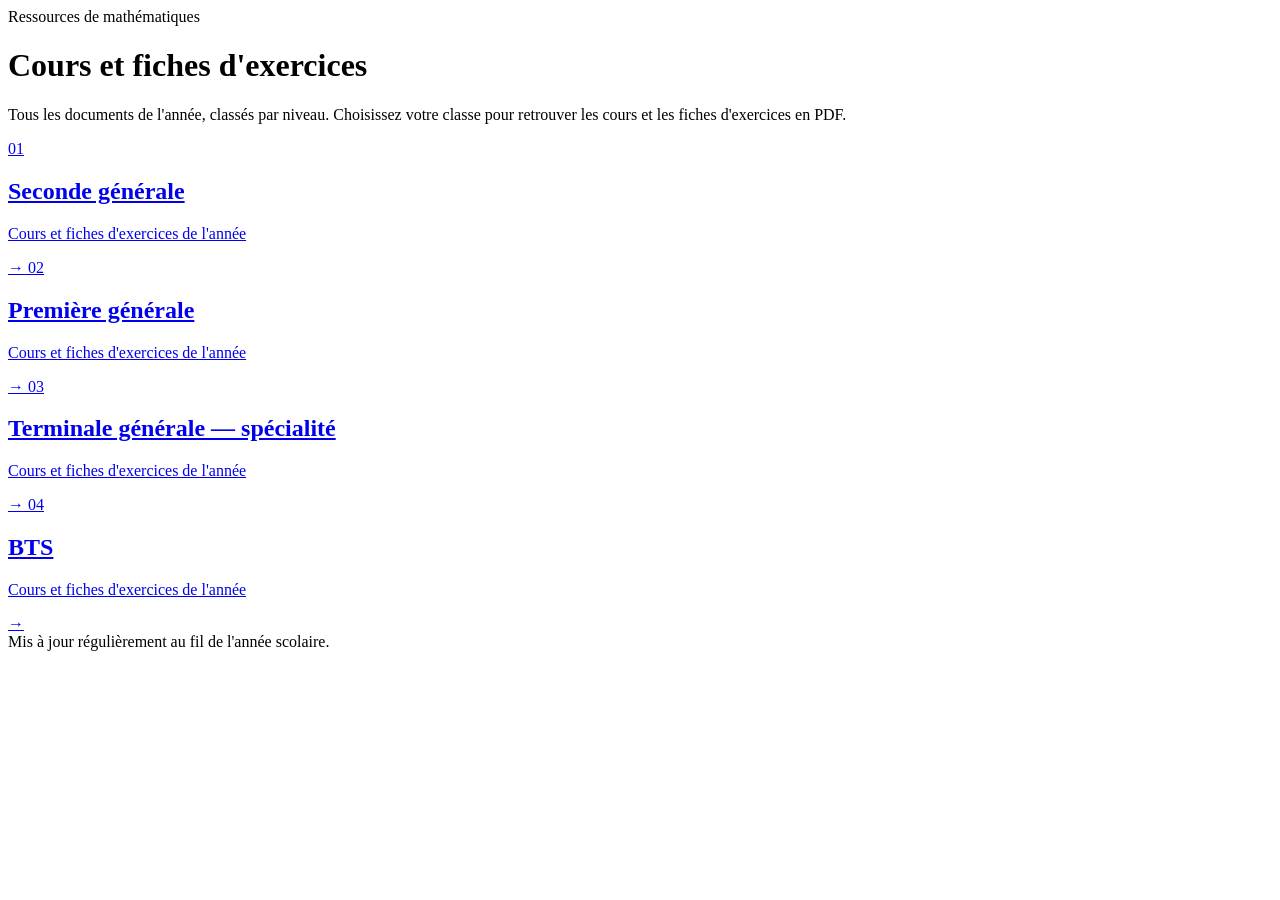
==== index.html @ 06432f6d "Add files via upload" ====
<!DOCTYPE html>
<html lang="fr">
<head>
<meta charset="UTF-8">
<meta name="viewport" content="width=device-width, initial-scale=1.0">
<title>Mathématiques — Cours et fiches d'exercices</title>
<link rel="stylesheet" href="assets/style.css">
</head>
<body>

<div class="wrap">
  <header class="cover">
    <div class="kicker">Ressources de mathématiques</div>
    <h1>Cours et fiches d'exercices</h1>
    <p class="tagline">Tous les documents de l'année, classés par niveau. Choisissez votre classe pour retrouver les cours et les fiches d'exercices en PDF.</p>
  </header>

  <nav class="binder">
    <a class="tab" href="classes/seconde.html">
      <span class="tab-index">01</span>
      <span class="tab-body">
        <h2>Seconde générale</h2>
        <p>Cours et fiches d'exercices de l'année</p>
      </span>
      <span class="tab-arrow">→</span>
    </a>

    <a class="tab" href="classes/premiere.html">
      <span class="tab-index">02</span>
      <span class="tab-body">
        <h2>Première générale</h2>
        <p>Cours et fiches d'exercices de l'année</p>
      </span>
      <span class="tab-arrow">→</span>
    </a>

    <a class="tab" href="classes/terminale.html">
      <span class="tab-index">03</span>
      <span class="tab-body">
        <h2>Terminale générale — spécialité</h2>
        <p>Cours et fiches d'exercices de l'année</p>
      </span>
      <span class="tab-arrow">→</span>
    </a>

    <a class="tab" href="classes/bts.html">
      <span class="tab-index">04</span>
      <span class="tab-body">
        <h2>BTS</h2>
        <p>Cours et fiches d'exercices de l'année</p>
      </span>
      <span class="tab-arrow">→</span>
    </a>
  </nav>

  <footer>Mis à jour régulièrement au fil de l'année scolaire.</footer>
</div>

</body>
</html>
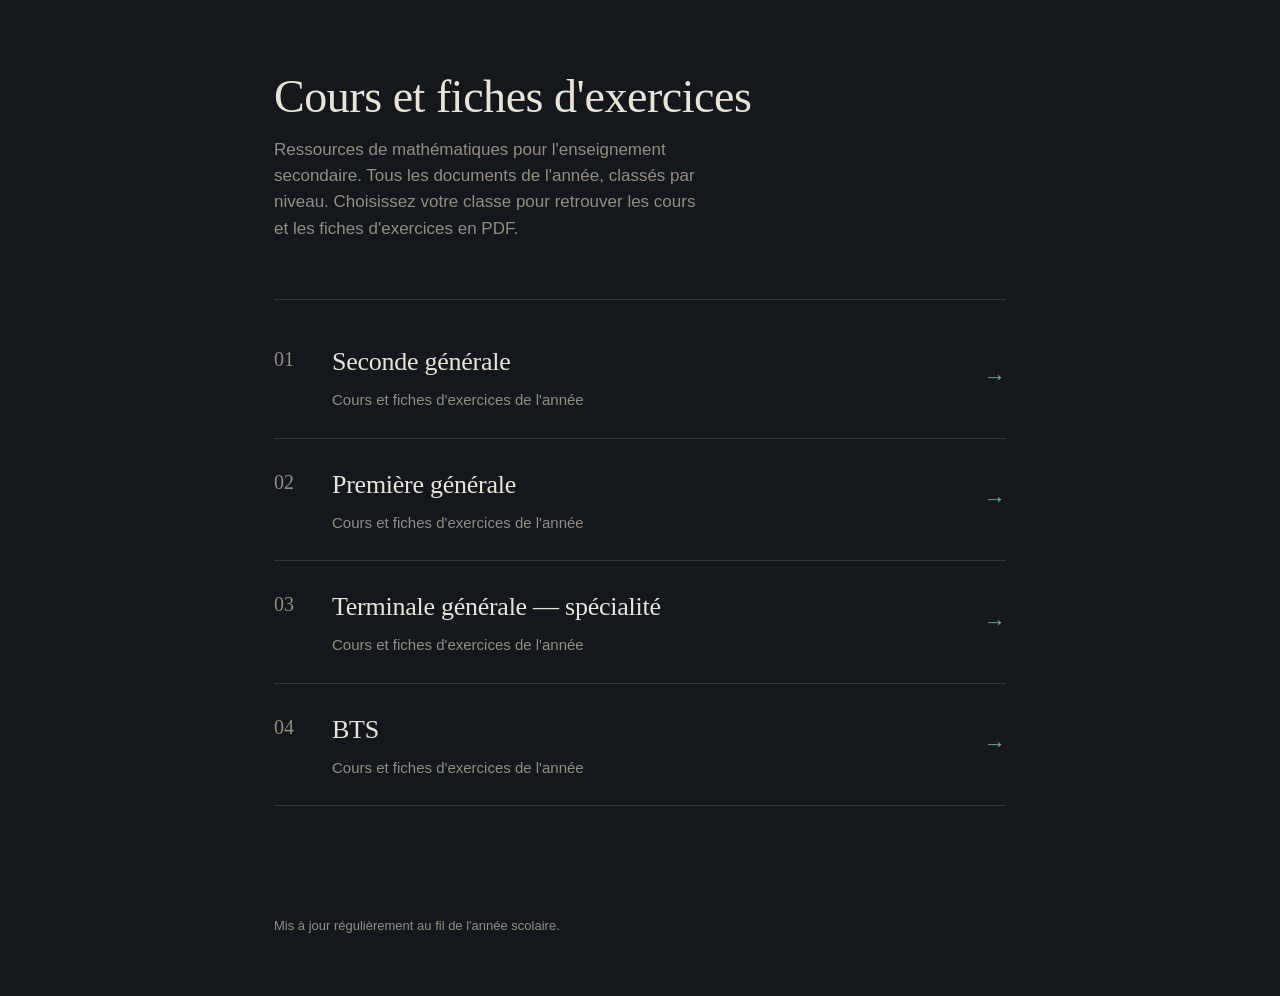
==== commit a2677847: "Update index.html" ====
--- a/index.html
+++ b/index.html
@@ -10,9 +10,8 @@
 
 <div class="wrap">
   <header class="cover">
-    <div class="kicker">Ressources de mathématiques</div>
     <h1>Cours et fiches d'exercices</h1>
-    <p class="tagline">Tous les documents de l'année, classés par niveau. Choisissez votre classe pour retrouver les cours et les fiches d'exercices en PDF.</p>
+    <p class="tagline">Ressources de mathématiques pour l'enseignement secondaire. Tous les documents de l'année, classés par niveau. Choisissez votre classe pour retrouver les cours et les fiches d'exercices en PDF.</p>
   </header>
 
   <nav class="binder">
--- a/assets/style.css
+++ b/assets/style.css
@@ -0,0 +1,200 @@
+@import url('https://fonts.googleapis.com/css2?family=Fraunces:opsz,wght@9..144,400;9..144,500;9..144,600&family=IBM+Plex+Sans:wght@400;500;600&display=swap');
+
+:root {
+  --paper: #14171c;
+  --paper-dim: #1a1e24;
+  --ink: #e9e4d8;
+  --rule: rgba(233, 228, 216, 0.14);
+  --rule-strong: rgba(233, 228, 216, 0.22);
+  --green: #6fae93;
+  --rust: #cf9a5f;
+  --blue: #6f93c9;
+  --violet: #9b8fc0;
+  --muted: #948d80;
+}
+
+* { box-sizing: border-box; }
+
+html { scroll-behavior: smooth; }
+
+body {
+  margin: 0;
+  background: var(--paper);
+  color: var(--ink);
+  font-family: 'IBM Plex Sans', sans-serif;
+  font-size: 17px;
+  line-height: 1.55;
+}
+
+a {
+  color: inherit;
+  text-decoration-thickness: 1px;
+  text-underline-offset: 3px;
+}
+
+h1, h2, h3 {
+  font-family: 'Fraunces', serif;
+  font-weight: 500;
+  margin: 0;
+  letter-spacing: -0.01em;
+}
+
+.wrap {
+  max-width: 780px;
+  margin: 0 auto;
+  padding: 0 24px;
+}
+
+/* ---------- Header / cover ---------- */
+
+.cover {
+  padding: 72px 0 40px;
+  border-bottom: 1px solid var(--rule);
+}
+
+.cover .kicker {
+  color: var(--muted);
+  font-size: 15px;
+  margin-bottom: 10px;
+}
+
+.cover h1 {
+  font-size: 46px;
+  line-height: 1.1;
+}
+
+.cover p.tagline {
+  margin-top: 14px;
+  color: var(--muted);
+  max-width: 46ch;
+  font-size: 17px;
+}
+
+.back-link {
+  display: inline-block;
+  margin-bottom: 22px;
+  color: var(--green);
+  font-size: 15px;
+}
+
+/* ---------- Binder tabs (home page) ---------- */
+
+.binder {
+  padding: 8px 0 80px;
+}
+
+.tab {
+  display: flex;
+  align-items: stretch;
+  border-bottom: 1px solid var(--rule);
+  text-decoration: none;
+  color: var(--ink);
+  padding: 26px 0;
+  gap: 24px;
+}
+
+.tab:first-child { padding-top: 34px; }
+
+.tab-index {
+  flex: 0 0 auto;
+  width: 34px;
+  font-family: 'Fraunces', serif;
+  font-size: 20px;
+  color: var(--muted);
+  padding-top: 2px;
+}
+
+.tab-body h2 {
+  font-size: 26px;
+  margin-bottom: 6px;
+}
+
+.tab-body p {
+  margin: 0;
+  color: var(--muted);
+  font-size: 15px;
+}
+
+.tab-arrow {
+  margin-left: auto;
+  align-self: center;
+  color: var(--green);
+  font-family: 'Fraunces', serif;
+  font-size: 22px;
+}
+
+/* ---------- Chapter list (class pages) ---------- */
+
+.chapters {
+  padding: 8px 0 80px;
+}
+
+.chapter {
+  padding: 26px 0;
+  border-bottom: 1px solid var(--rule);
+  display: flex;
+  gap: 20px;
+}
+
+.chapter-num {
+  flex: 0 0 auto;
+  width: 30px;
+  font-family: 'Fraunces', serif;
+  color: var(--muted);
+  font-size: 17px;
+  padding-top: 1px;
+}
+
+.chapter-title {
+  font-size: 19px;
+  margin-bottom: 10px;
+}
+
+.chapter-links {
+  display: flex;
+  gap: 22px;
+  flex-wrap: wrap;
+}
+
+.doc-link {
+  font-size: 15px;
+  color: var(--blue);
+  border-bottom: 1px solid rgba(111, 147, 201, 0.4);
+  padding-bottom: 1px;
+}
+
+.doc-link.fiche {
+  color: var(--rust);
+  border-bottom-color: rgba(207, 154, 95, 0.4);
+}
+
+.doc-link.dm {
+  color: var(--green);
+  border-bottom-color: rgba(111, 174, 147, 0.4);
+}
+
+.doc-link.ie {
+  color: var(--violet);
+  border-bottom-color: rgba(155, 143, 192, 0.4);
+}
+
+.doc-link.missing {
+  color: var(--muted);
+  border-bottom-color: var(--rule);
+  cursor: default;
+}
+
+.note {
+  margin-top: 40px;
+  padding-top: 20px;
+  border-top: 1px dashed var(--rule);
+  color: var(--muted);
+  font-size: 14px;
+  max-width: 60ch;
+}
+
+footer {
+  padding: 30px 0 60px;
+  color: var(--muted);
+  font-size: 13px;
+}
